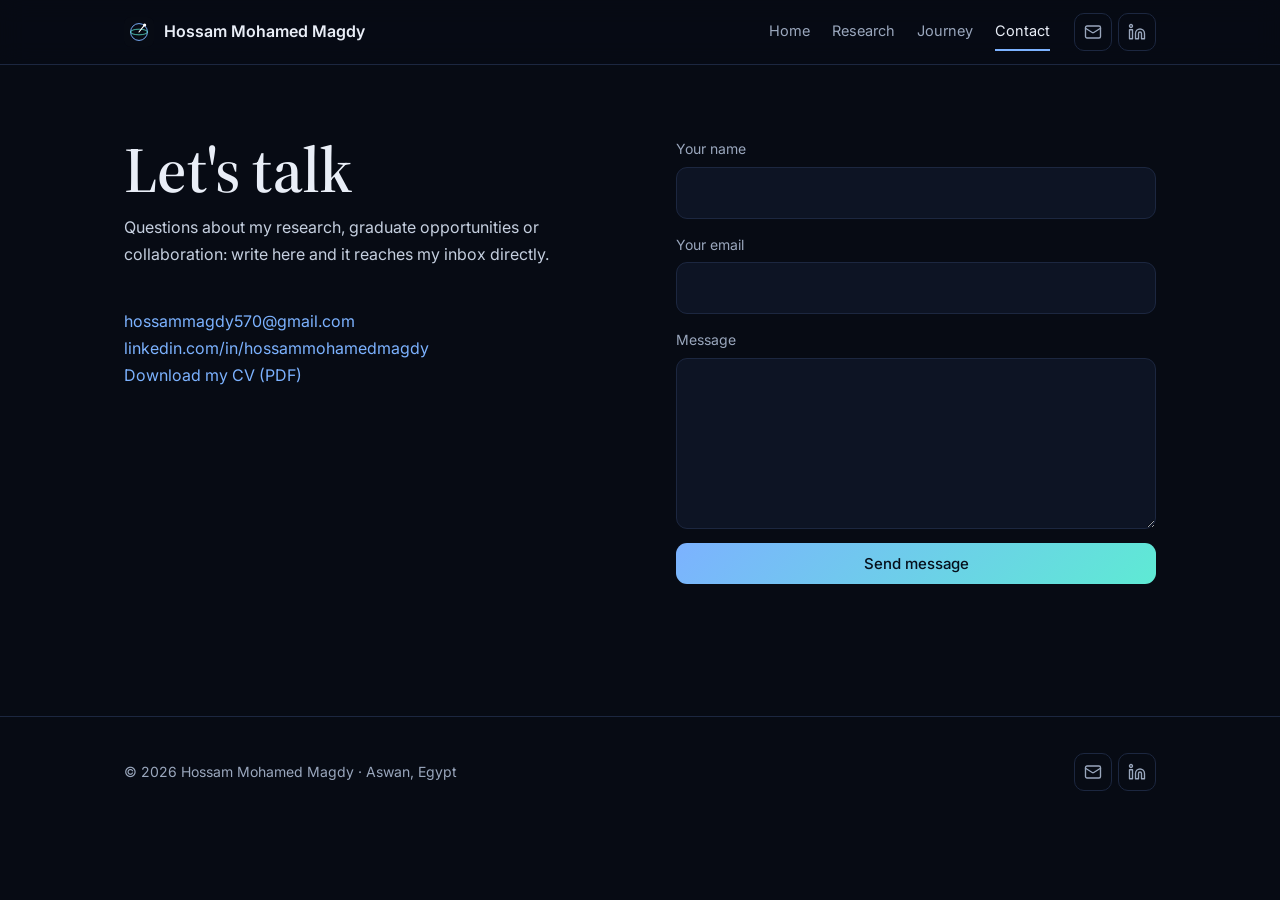
==== contact.html @ 2c3d7d09 "Add files via upload" ====
<!DOCTYPE html><html lang="en"><head><meta charset="utf-8"><meta name="viewport" content="width=device-width,initial-scale=1"><title>Contact | Hossam Mohamed Magdy</title><meta name="description" content="Send a message to Hossam Mohamed Magdy."><meta property="og:title" content="Contact | Hossam Mohamed Magdy"><meta name="theme-color" content="#070b14"><link rel="icon" href="icon.svg" type="image/svg+xml"><link rel="preconnect" href="https://fonts.googleapis.com"><link rel="preconnect" href="https://fonts.gstatic.com" crossorigin><link href="https://fonts.googleapis.com/css2?family=Inter:wght@400;500;600&family=Source+Serif+4:opsz,wght@8..60,400;8..60,600&display=swap" rel="stylesheet"><link rel="stylesheet" href="style.css"></head><body data-p="contact.html"><header id="nav"></header><main>
<div class="w two" style="padding:72px 24px 96px;gap:72px"><div><h1>Let's talk</h1><p class="sub">Questions about my research, graduate opportunities or collaboration: write here and it reaches my inbox directly.</p>
<p><a href="mailto:hossammagdy570@gmail.com">hossammagdy570@gmail.com</a><br><a href="https://www.linkedin.com/in/hossammohamedmagdy/" target="_blank" rel="noopener">linkedin.com/in/hossammohamedmagdy</a><br><a href="files/cv.pdf">Download my CV (PDF)</a></p></div>
<form id="cf"><label>Your name<input name="name" required autocomplete="name"></label><label>Your email<input name="email" type="email" required autocomplete="email"></label><label>Message<textarea name="message" rows="6" required></textarea></label><input type="checkbox" name="botcheck" tabindex="-1" style="display:none"><button class="bt p" type="submit">Send message</button><div id="fs" role="status"></div></form></div></main><footer id="ft"></footer><script src="app.js"></script></body></html>
---- style.css ----
:root{--bg:#070b14;--bg2:#0d1424;--fg:#e9eef7;--mut:#9aa7bd;--line:#1c2740;--a:#7cb2ff;--b:#5eead4;--serif:"Source Serif 4",Georgia,serif;--sans:Inter,system-ui,sans-serif}
*{box-sizing:border-box}html{scroll-behavior:smooth;scroll-padding-top:80px}
body{margin:0;background:var(--bg);color:var(--fg);font:16px/1.7 var(--sans);-webkit-font-smoothing:antialiased;animation:fd .6s}
@keyframes fd{from{opacity:0}}
a{color:var(--a);text-decoration:none}a:focus-visible,button:focus-visible,input:focus-visible,textarea:focus-visible{outline:2px solid var(--b);outline-offset:3px;border-radius:6px}
.w{max-width:1080px;margin:0 auto;padding:0 24px}
#nav{position:sticky;top:0;z-index:9;background:rgba(7,11,20,.8);backdrop-filter:blur(12px);border-bottom:1px solid var(--line)}
#nav .w{display:flex;align-items:center;gap:24px;height:64px}
.logo{display:flex;align-items:center;gap:10px;color:var(--fg);font-weight:600}.logo img{width:30px;height:30px}
.mn{margin-left:auto;display:flex;gap:22px;font-size:14.5px}.mn a{color:var(--mut);padding:6px 0;border-bottom:2px solid transparent}.mn a:hover,.mn a.on{color:var(--fg);border-color:var(--a)}
.so{display:flex;gap:6px}.so a,.ib{width:38px;height:38px;display:grid;place-items:center;border:1px solid var(--line);border-radius:10px;color:var(--mut);transition:.25s}.so a:hover{color:var(--bg);background:var(--b);border-color:var(--b);transform:translateY(-2px)}
.so svg,.ib svg{width:18px;height:18px}
h1,h2,h3{font-family:var(--serif);font-weight:600;letter-spacing:-.01em;margin:0}
h1{font-size:clamp(38px,6vw,64px);line-height:1.04}h2{font-size:clamp(28px,3.6vw,40px);line-height:1.15}h3{font-size:21px;line-height:1.3}
.hero{display:grid;grid-template-columns:1.05fr .95fr;gap:24px;align-items:center;min-height:calc(100vh - 64px);padding:40px 0}
.ph{width:132px;height:132px;border-radius:50%;padding:3px;background:conic-gradient(from 0deg,var(--a),var(--b),var(--a));animation:sp 8s linear infinite;margin-bottom:26px}
.ph>div{width:100%;height:100%;border-radius:50%;background:var(--bg2);display:grid;place-items:center;font:600 38px var(--serif);position:relative;overflow:hidden;animation:sp 8s linear infinite reverse}
.ph img{position:absolute;inset:0;width:100%;height:100%;object-fit:cover}
@keyframes sp{to{transform:rotate(360deg)}}
.role{color:var(--b);font-size:15px;margin:14px 0 18px}.lead{font:400 20px/1.6 var(--serif);color:#cfd8e6;max-width:34em;margin:0 0 26px}
.btns{display:flex;flex-wrap:wrap;gap:12px}.bt{padding:11px 20px;border-radius:11px;border:1px solid var(--line);color:var(--fg);font-weight:500;font-size:15px;transition:.25s;background:transparent;cursor:pointer;font-family:inherit}
.bt.p{background:linear-gradient(135deg,var(--a),var(--b));color:#06101c;border:0}.bt:hover{transform:translateY(-2px);border-color:var(--a)}
#bloch{width:100%;aspect-ratio:1;max-width:520px;justify-self:center}
.now{margin-top:26px;color:var(--mut);font-size:14.5px;padding-left:14px;border-left:2px solid var(--b)}
.st{display:grid;grid-template-columns:repeat(4,1fr);border-block:1px solid var(--line)}.st div{padding:26px 20px;border-left:1px solid var(--line)}.st div:first-child{border:0}
.st b{display:block;font:600 34px var(--serif);color:var(--fg)}.st span{color:var(--mut);font-size:14px}
section{padding:88px 0}.sub{color:var(--mut);max-width:44em;margin:10px 0 40px}
.g3{display:grid;grid-template-columns:repeat(3,1fr);gap:22px}
.cd{background:var(--bg2);border:1px solid var(--line);border-radius:16px;overflow:hidden;transition:.35s;display:flex;flex-direction:column;color:var(--fg)}.cd:hover{transform:translateY(-6px);border-color:var(--a);box-shadow:0 18px 50px -20px rgba(124,178,255,.35)}
.cd .im{height:190px;background:#0a1020;overflow:hidden}.cd .im img,.cd .im canvas{width:100%;height:100%;object-fit:cover;transition:transform .6s}.cd:hover .im img{transform:scale(1.05)}
.cd .tx{padding:22px}.cd p{color:var(--mut);font-size:15px;margin:8px 0 0}.tag{font-size:13px;color:var(--b)}
.two{display:grid;grid-template-columns:1fr 1fr;gap:56px;align-items:start}.two p{color:#c5cfdf}
.pj{display:grid;grid-template-columns:1fr 1fr;gap:44px;padding:64px 0;border-top:1px solid var(--line);align-items:start}
.pj .vis{position:sticky;top:90px;border:1px solid var(--line);border-radius:16px;overflow:hidden;background:#0a1020}.pj .vis canvas,.pj .vis img{width:100%;display:block}
.pj dl{margin:22px 0 0}.pj dt{font:600 13px var(--sans);color:var(--b);margin-top:18px}.pj dd{margin:4px 0 0;color:#c5cfdf}
.meta{color:var(--mut);font-size:14px;margin:8px 0 0}
.gal{display:grid;grid-template-columns:repeat(auto-fill,minmax(300px,1fr));gap:18px;margin-top:20px}.gal a{color:var(--mut);font-size:13.5px}.gal img{width:100%;border-radius:12px;border:1px solid var(--line);background:#fff;margin-bottom:8px;transition:.3s}.gal a:hover img{transform:scale(1.02);border-color:var(--a)}
.tl{position:relative;margin-left:8px;border-left:1px solid var(--line)}.tl>div{position:relative;padding:0 0 30px 30px}.tl>div:before{content:"";position:absolute;left:-6px;top:8px;width:11px;height:11px;border-radius:50%;background:var(--bg);border:2px solid var(--b)}
.tl small{color:var(--b);font-size:13px}.tl b{display:block;font-size:17px}.tl p{margin:2px 0 0;color:var(--mut);font-size:15px}
.tl img{max-width:360px;width:100%;border-radius:10px;margin-top:12px;border:1px solid var(--line)}
blockquote{margin:0;background:var(--bg2);border:1px solid var(--line);border-radius:16px;padding:26px;font:500 18px/1.55 var(--serif)}blockquote cite{display:block;margin-top:14px;font:14px var(--sans);color:var(--mut)}
.sk{display:grid;grid-template-columns:repeat(3,1fr);gap:22px}.sk div{border-top:1px solid var(--line);padding-top:14px}.sk h3{font:600 15px var(--sans);color:var(--b)}.sk p{margin:6px 0 0;color:#c5cfdf;font-size:15px}
form{display:grid;gap:14px}label{font-size:14px;color:var(--mut);display:grid;gap:6px}
input,textarea{background:var(--bg2);border:1px solid var(--line);color:var(--fg);border-radius:11px;padding:13px 14px;font:inherit}input:focus,textarea:focus{border-color:var(--a)}
#fs{font-size:14.5px;min-height:22px}
footer{border-top:1px solid var(--line);padding:36px 0;color:var(--mut);font-size:14px}footer .w{display:flex;justify-content:space-between;align-items:center;gap:16px;flex-wrap:wrap}
.rv{opacity:0;transform:translateY(22px);transition:opacity .8s,transform .8s}.rv.in{opacity:1;transform:none}
@media(max-width:860px){.hero,.two,.pj{grid-template-columns:1fr}.g3,.sk{grid-template-columns:1fr}.st{grid-template-columns:1fr 1fr}.st div:nth-child(3){border-left:0}.pj .vis{position:static}.mn{gap:14px;font-size:13.5px}.logo span,.so{display:none}#bloch{max-width:340px}.hero{min-height:0}}
@media(prefers-reduced-motion:reduce){*{animation:none!important;transition:none!important}.rv{opacity:1;transform:none}}
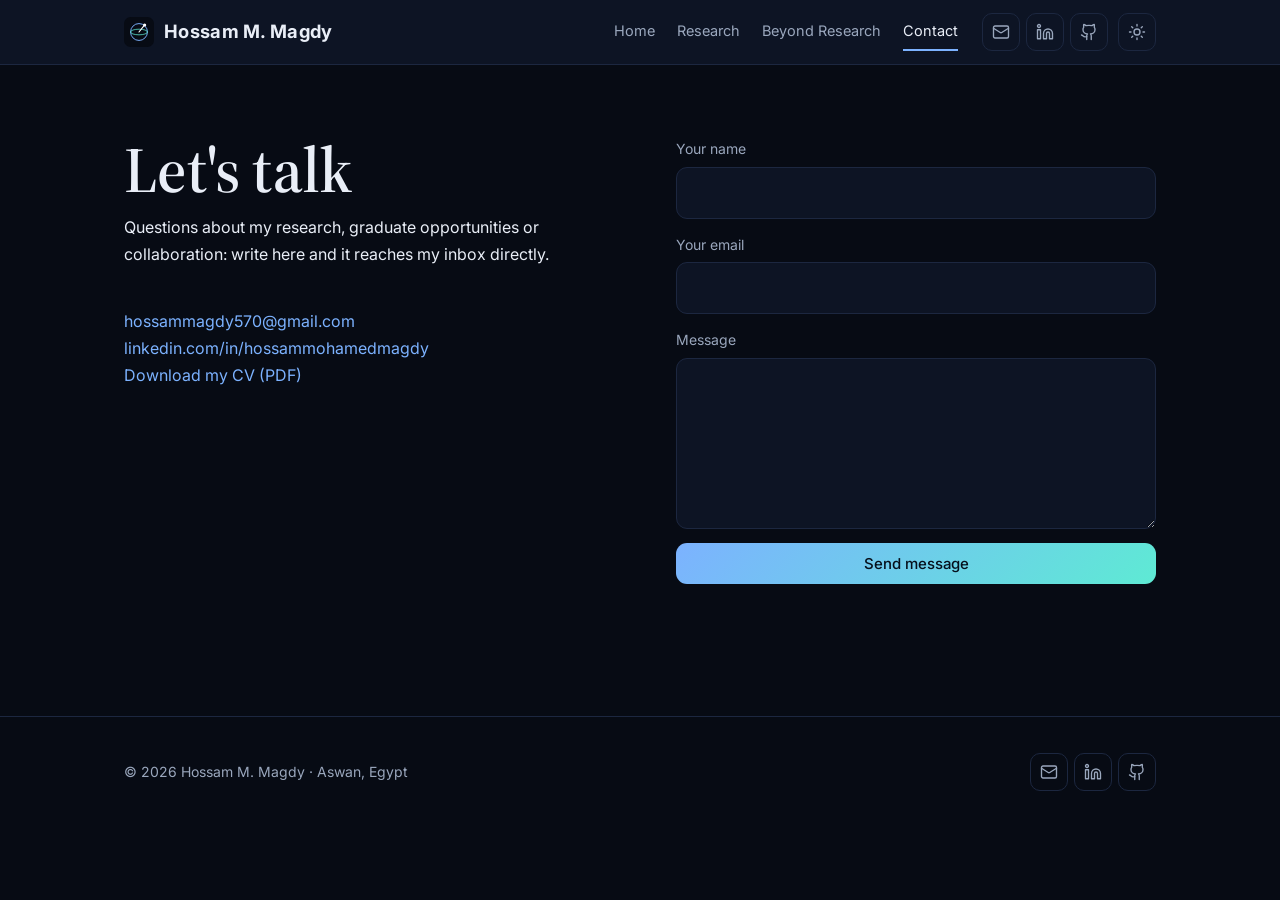
==== commit d098e938: "Enhance contact.html with theme switcher script Added anti-flicker script for theme switcher and imp" ====
--- a/contact.html
+++ b/contact.html
@@ -1,4 +1,60 @@
-<!DOCTYPE html><html lang="en"><head><meta charset="utf-8"><meta name="viewport" content="width=device-width,initial-scale=1"><title>Contact | Hossam Mohamed Magdy</title><meta name="description" content="Send a message to Hossam Mohamed Magdy."><meta property="og:title" content="Contact | Hossam Mohamed Magdy"><meta name="theme-color" content="#070b14"><link rel="icon" href="icon.svg" type="image/svg+xml"><link rel="preconnect" href="https://fonts.googleapis.com"><link rel="preconnect" href="https://fonts.gstatic.com" crossorigin><link href="https://fonts.googleapis.com/css2?family=Inter:wght@400;500;600&family=Source+Serif+4:opsz,wght@8..60,400;8..60,600&display=swap" rel="stylesheet"><link rel="stylesheet" href="style.css"></head><body data-p="contact.html"><header id="nav"></header><main>
-<div class="w two" style="padding:72px 24px 96px;gap:72px"><div><h1>Let's talk</h1><p class="sub">Questions about my research, graduate opportunities or collaboration: write here and it reaches my inbox directly.</p>
-<p><a href="mailto:hossammagdy570@gmail.com">hossammagdy570@gmail.com</a><br><a href="https://www.linkedin.com/in/hossammohamedmagdy/" target="_blank" rel="noopener">linkedin.com/in/hossammohamedmagdy</a><br><a href="files/cv.pdf">Download my CV (PDF)</a></p></div>
-<form id="cf"><label>Your name<input name="name" required autocomplete="name"></label><label>Your email<input name="email" type="email" required autocomplete="email"></label><label>Message<textarea name="message" rows="6" required></textarea></label><input type="checkbox" name="botcheck" tabindex="-1" style="display:none"><button class="bt p" type="submit">Send message</button><div id="fs" role="status"></div></form></div></main><footer id="ft"></footer><script src="app.js"></script></body></html>+<!DOCTYPE html>
+<html lang="en">
+<head>
+  <meta charset="utf-8">
+  <meta name="viewport" content="width=device-width, initial-scale=1">
+  <title>Contact | Hossam Mohamed Magdy</title>
+  <meta name="description" content="Send a message to Hossam Mohamed Magdy.">
+  <meta property="og:title" content="Contact | Hossam Mohamed Magdy">
+  <meta name="theme-color" content="#070b14">
+  <link rel="icon" href="icon.svg" type="image/svg+xml">
+  <link rel="preconnect" href="https://fonts.googleapis.com">
+  <link rel="preconnect" href="https://fonts.gstatic.com" crossorigin>
+  <link href="https://fonts.googleapis.com/css2?family=Inter:wght@400;500;600&family=Source+Serif+4:opsz,wght@8..60,400;8..60,600&display=swap" rel="stylesheet">
+  <link rel="stylesheet" href="style.css">
+  
+  <!-- Anti-flicker script for Theme Switcher -->
+  <script>
+    (function() {
+      const savedTheme = localStorage.getItem("theme") || "dark";
+      document.documentElement.setAttribute("data-theme", savedTheme);
+    })();
+  </script>
+</head>
+<body data-p="contact.html">
+  <header id="nav"></header>
+
+  <main>
+    <div class="w two" style="padding: 72px 24px 96px; gap: 72px;">
+      <div>
+        <h1>Let's talk</h1>
+        <p class="sub">Questions about my research, graduate opportunities or collaboration: write here and it reaches my inbox directly.</p>
+        <p>
+          <a href="mailto:hossammagdy570@gmail.com">hossammagdy570@gmail.com</a><br>
+          <a href="https://www.linkedin.com/in/hossammohamedmagdy/" target="_blank" rel="noopener">linkedin.com/in/hossammohamedmagdy</a><br>
+          <a href="files/cv.pdf">Download my CV (PDF)</a>
+        </p>
+      </div>
+
+      <form id="cf">
+        <label>Your name
+          <input name="name" required autocomplete="name">
+        </label>
+        <label>Your email
+          <input name="email" type="email" required autocomplete="email">
+        </label>
+        <label>Message
+          <textarea name="message" rows="6" required></textarea>
+        </label>
+        <input type="checkbox" name="botcheck" tabindex="-1" style="display: none;">
+        <button class="bt p" type="submit">Send message</button>
+        <div id="fs" role="status"></div>
+      </form>
+    </div>
+  </main>
+
+  <footer id="ft"></footer>
+
+  <script src="app.js"></script>
+</body>
+</html>
--- a/style.css
+++ b/style.css
@@ -1,14 +1,20 @@
 :root{--bg:#070b14;--bg2:#0d1424;--fg:#e9eef7;--mut:#9aa7bd;--line:#1c2740;--a:#7cb2ff;--b:#5eead4;--serif:"Source Serif 4",Georgia,serif;--sans:Inter,system-ui,sans-serif}
-*{box-sizing:border-box}html{scroll-behavior:smooth;scroll-padding-top:80px}
+
+/* الوضع النهاري البيج الهادئ / الأوف وايت */
+[data-theme="light"]{--bg:#f7f4ef;--bg2:#ede8e1;--fg:#1c2433;--mut:#5c687d;--line:#d8d2c7;--a:#1d63b8;--b:#0d9488}
+
+*{box-sizing:border-box;transition:background-color .3s ease,color .3s ease,border-color .3s ease}
+html{scroll-behavior:smooth;scroll-padding-top:80px}
 body{margin:0;background:var(--bg);color:var(--fg);font:16px/1.7 var(--sans);-webkit-font-smoothing:antialiased;animation:fd .6s}
 @keyframes fd{from{opacity:0}}
 a{color:var(--a);text-decoration:none}a:focus-visible,button:focus-visible,input:focus-visible,textarea:focus-visible{outline:2px solid var(--b);outline-offset:3px;border-radius:6px}
 .w{max-width:1080px;margin:0 auto;padding:0 24px}
-#nav{position:sticky;top:0;z-index:9;background:rgba(7,11,20,.8);backdrop-filter:blur(12px);border-bottom:1px solid var(--line)}
+#nav{position:sticky;top:0;z-index:9;background:var(--bg2);backdrop-filter:blur(12px);border-bottom:1px solid var(--line)}
 #nav .w{display:flex;align-items:center;gap:24px;height:64px}
-.logo{display:flex;align-items:center;gap:10px;color:var(--fg);font-weight:600}.logo img{width:30px;height:30px}
+.logo{display:flex;align-items:center;gap:10px;color:var(--fg);font-weight:700;font-family:var(--sans);font-size:1.15rem;letter-spacing:0.3px}
+.logo img{width:30px;height:30px}
 .mn{margin-left:auto;display:flex;gap:22px;font-size:14.5px}.mn a{color:var(--mut);padding:6px 0;border-bottom:2px solid transparent}.mn a:hover,.mn a.on{color:var(--fg);border-color:var(--a)}
-.so{display:flex;gap:6px}.so a,.ib{width:38px;height:38px;display:grid;place-items:center;border:1px solid var(--line);border-radius:10px;color:var(--mut);transition:.25s}.so a:hover{color:var(--bg);background:var(--b);border-color:var(--b);transform:translateY(-2px)}
+.so{display:flex;gap:6px}.so a,.ib{width:38px;height:38px;display:grid;place-items:center;border:1px solid var(--line);border-radius:10px;color:var(--mut);transition:.25s;cursor:pointer;background:transparent}.so a:hover,.ib:hover{color:var(--bg);background:var(--b);border-color:var(--b);transform:translateY(-2px)}
 .so svg,.ib svg{width:18px;height:18px}
 h1,h2,h3{font-family:var(--serif);font-weight:600;letter-spacing:-.01em;margin:0}
 h1{font-size:clamp(38px,6vw,64px);line-height:1.04}h2{font-size:clamp(28px,3.6vw,40px);line-height:1.15}h3{font-size:21px;line-height:1.3}
@@ -17,7 +23,7 @@
 .ph>div{width:100%;height:100%;border-radius:50%;background:var(--bg2);display:grid;place-items:center;font:600 38px var(--serif);position:relative;overflow:hidden;animation:sp 8s linear infinite reverse}
 .ph img{position:absolute;inset:0;width:100%;height:100%;object-fit:cover}
 @keyframes sp{to{transform:rotate(360deg)}}
-.role{color:var(--b);font-size:15px;margin:14px 0 18px}.lead{font:400 20px/1.6 var(--serif);color:#cfd8e6;max-width:34em;margin:0 0 26px}
+.role{color:var(--b);font-size:15px;margin:14px 0 18px}.lead{font:400 20px/1.6 var(--serif);color:var(--fg);max-width:34em;margin:0 0 26px}
 .btns{display:flex;flex-wrap:wrap;gap:12px}.bt{padding:11px 20px;border-radius:11px;border:1px solid var(--line);color:var(--fg);font-weight:500;font-size:15px;transition:.25s;background:transparent;cursor:pointer;font-family:inherit}
 .bt.p{background:linear-gradient(135deg,var(--a),var(--b));color:#06101c;border:0}.bt:hover{transform:translateY(-2px);border-color:var(--a)}
 #bloch{width:100%;aspect-ratio:1;max-width:520px;justify-self:center}
@@ -27,19 +33,19 @@
 section{padding:88px 0}.sub{color:var(--mut);max-width:44em;margin:10px 0 40px}
 .g3{display:grid;grid-template-columns:repeat(3,1fr);gap:22px}
 .cd{background:var(--bg2);border:1px solid var(--line);border-radius:16px;overflow:hidden;transition:.35s;display:flex;flex-direction:column;color:var(--fg)}.cd:hover{transform:translateY(-6px);border-color:var(--a);box-shadow:0 18px 50px -20px rgba(124,178,255,.35)}
-.cd .im{height:190px;background:#0a1020;overflow:hidden}.cd .im img,.cd .im canvas{width:100%;height:100%;object-fit:cover;transition:transform .6s}.cd:hover .im img{transform:scale(1.05)}
+.cd .im{height:190px;background:var(--bg);overflow:hidden}.cd .im img,.cd .im canvas{width:100%;height:100%;object-fit:cover;transition:transform .6s}.cd:hover .im img{transform:scale(1.05)}
 .cd .tx{padding:22px}.cd p{color:var(--mut);font-size:15px;margin:8px 0 0}.tag{font-size:13px;color:var(--b)}
-.two{display:grid;grid-template-columns:1fr 1fr;gap:56px;align-items:start}.two p{color:#c5cfdf}
+.two{display:grid;grid-template-columns:1fr 1fr;gap:56px;align-items:start}.two p{color:var(--fg)}
 .pj{display:grid;grid-template-columns:1fr 1fr;gap:44px;padding:64px 0;border-top:1px solid var(--line);align-items:start}
-.pj .vis{position:sticky;top:90px;border:1px solid var(--line);border-radius:16px;overflow:hidden;background:#0a1020}.pj .vis canvas,.pj .vis img{width:100%;display:block}
-.pj dl{margin:22px 0 0}.pj dt{font:600 13px var(--sans);color:var(--b);margin-top:18px}.pj dd{margin:4px 0 0;color:#c5cfdf}
+.pj .vis{position:sticky;top:90px;border:1px solid var(--line);border-radius:16px;overflow:hidden;background:var(--bg2)}.pj .vis canvas,.pj .vis img{width:100%;display:block}
+.pj dl{margin:22px 0 0}.pj dt{font:600 13px var(--sans);color:var(--b);margin-top:18px}.pj dd{margin:4px 0 0;color:var(--fg)}
 .meta{color:var(--mut);font-size:14px;margin:8px 0 0}
-.gal{display:grid;grid-template-columns:repeat(auto-fill,minmax(300px,1fr));gap:18px;margin-top:20px}.gal a{color:var(--mut);font-size:13.5px}.gal img{width:100%;border-radius:12px;border:1px solid var(--line);background:#fff;margin-bottom:8px;transition:.3s}.gal a:hover img{transform:scale(1.02);border-color:var(--a)}
+.gal{display:grid;grid-template-columns:repeat(auto-fill,minmax(300px,1fr));gap:18px;margin-top:20px}.gal a{color:var(--mut);font-size:13.5px}.gal img{width:100%;border-radius:12px;border:1px solid var(--line);background:var(--bg2);margin-bottom:8px;transition:.3s}.gal a:hover img{transform:scale(1.02);border-color:var(--a)}
 .tl{position:relative;margin-left:8px;border-left:1px solid var(--line)}.tl>div{position:relative;padding:0 0 30px 30px}.tl>div:before{content:"";position:absolute;left:-6px;top:8px;width:11px;height:11px;border-radius:50%;background:var(--bg);border:2px solid var(--b)}
 .tl small{color:var(--b);font-size:13px}.tl b{display:block;font-size:17px}.tl p{margin:2px 0 0;color:var(--mut);font-size:15px}
 .tl img{max-width:360px;width:100%;border-radius:10px;margin-top:12px;border:1px solid var(--line)}
 blockquote{margin:0;background:var(--bg2);border:1px solid var(--line);border-radius:16px;padding:26px;font:500 18px/1.55 var(--serif)}blockquote cite{display:block;margin-top:14px;font:14px var(--sans);color:var(--mut)}
-.sk{display:grid;grid-template-columns:repeat(3,1fr);gap:22px}.sk div{border-top:1px solid var(--line);padding-top:14px}.sk h3{font:600 15px var(--sans);color:var(--b)}.sk p{margin:6px 0 0;color:#c5cfdf;font-size:15px}
+.sk{display:grid;grid-template-columns:repeat(3,1fr);gap:22px}.sk div{border-top:1px solid var(--line);padding-top:14px}.sk h3{font:600 15px var(--sans);color:var(--b)}.sk p{margin:6px 0 0;color:var(--fg);font-size:15px}
 form{display:grid;gap:14px}label{font-size:14px;color:var(--mut);display:grid;gap:6px}
 input,textarea{background:var(--bg2);border:1px solid var(--line);color:var(--fg);border-radius:11px;padding:13px 14px;font:inherit}input:focus,textarea:focus{border-color:var(--a)}
 #fs{font-size:14.5px;min-height:22px}
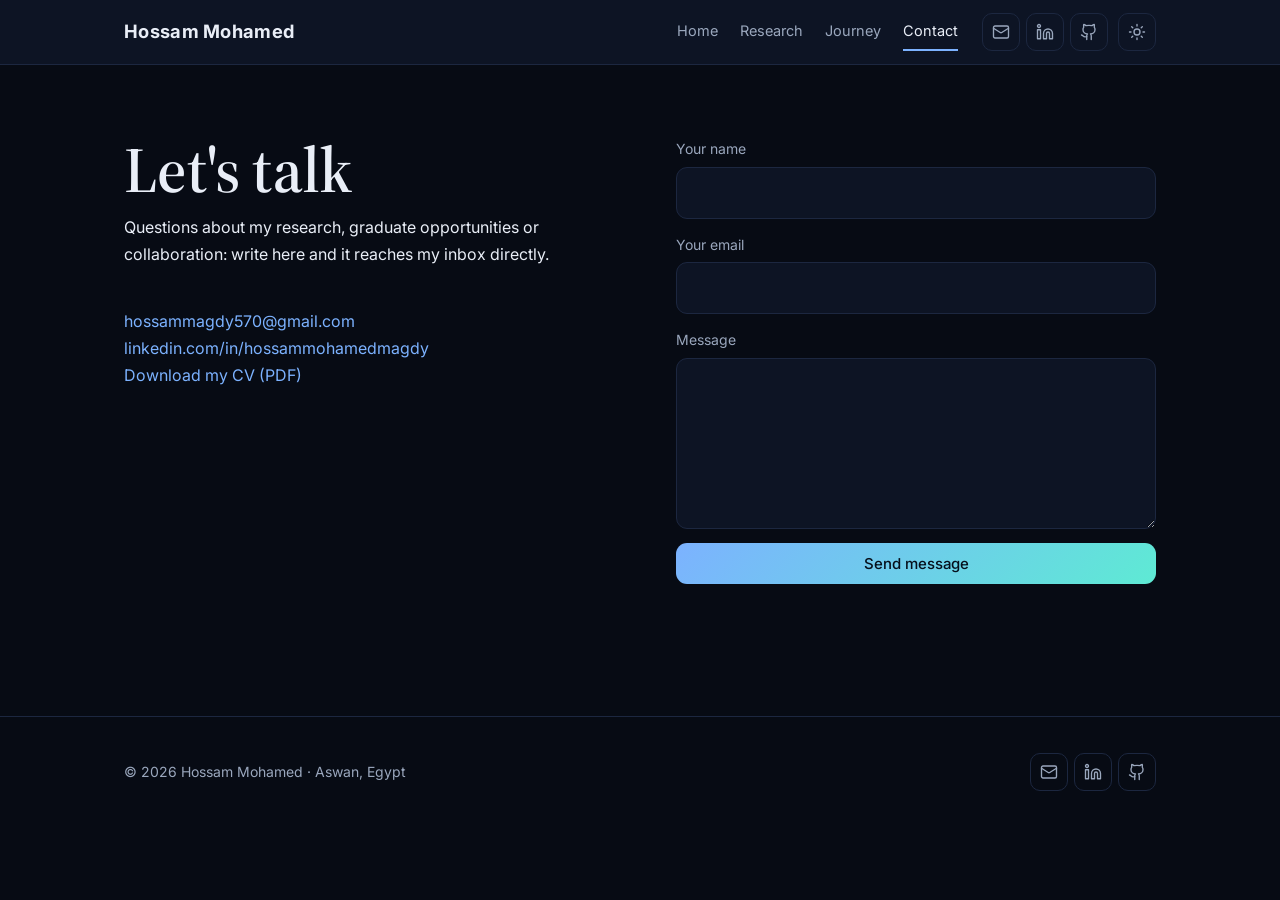
==== commit cccdec45: "Add files via upload" ====
--- a/contact.html
+++ b/contact.html
@@ -3,7 +3,7 @@
 <head>
   <meta charset="utf-8">
   <meta name="viewport" content="width=device-width, initial-scale=1">
-  <title>Contact | Hossam Mohamed Magdy</title>
+  <title>Contact | Hossam Mohamed</title>
   <meta name="description" content="Send a message to Hossam Mohamed Magdy.">
   <meta property="og:title" content="Contact | Hossam Mohamed Magdy">
   <meta name="theme-color" content="#070b14">
--- a/style.css
+++ b/style.css
@@ -53,3 +53,35 @@
 .rv{opacity:0;transform:translateY(22px);transition:opacity .8s,transform .8s}.rv.in{opacity:1;transform:none}
 @media(max-width:860px){.hero,.two,.pj{grid-template-columns:1fr}.g3,.sk{grid-template-columns:1fr}.st{grid-template-columns:1fr 1fr}.st div:nth-child(3){border-left:0}.pj .vis{position:static}.mn{gap:14px;font-size:13.5px}.logo span,.so{display:none}#bloch{max-width:340px}.hero{min-height:0}}
 @media(prefers-reduced-motion:reduce){*{animation:none!important;transition:none!important}.rv{opacity:1;transform:none}}
+
+/* ===== v3: olive accents, journey, fixes ===== */
+:root{--ol:#1e2815;--olf:#e8edda;--olk:#c9d99a;--q:"Newsreader",Georgia,serif}
+[data-theme="light"]{--ol:#55643a;--olf:#f5f2e8;--olk:#e3efb8}
+.hero{padding:40px 24px}
+.ol{background:var(--ol);color:var(--olf)}.ol h2,.ol h3,.ol p,.ol .sub,.ol .two p{color:var(--olf)}.ol .sub{opacity:.85}.ol a:not(.bt){color:var(--olk)}
+.ol .bt{border-color:rgba(255,255,255,.35);color:var(--olf)}.ol .bt.p{background:var(--olf);color:#27321a;border:0}
+.pic{margin:0;border-radius:18px;overflow:hidden;border:1px solid rgba(255,255,255,.2);box-shadow:0 24px 60px -24px rgba(0,0,0,.5)}.pic img{width:100%;display:block;aspect-ratio:4/4.6;object-fit:cover}
+.pic figcaption{padding:10px 14px;font-size:13px;background:rgba(0,0,0,.25);color:var(--olf)}
+.g4{display:grid;grid-template-columns:repeat(2,1fr);gap:22px}
+blockquote{font:italic 500 20px/1.6 var(--q)}blockquote cite{font:normal 14px/1.5 var(--sans)}blockquote cite a{display:inline-block;margin-top:4px;word-break:break-all}
+.chips{display:flex;flex-wrap:wrap;gap:10px;margin:20px 0 0}.chips span{border:1px solid var(--line);border-radius:12px;padding:9px 13px;font-size:13px;color:var(--mut);background:var(--bg2);line-height:1.35}.chips b{display:block;color:var(--fg);font:600 19px var(--serif)}
+.pj ul{margin:6px 0 0;padding-left:18px;color:var(--fg)}.pj li{margin:4px 0}
+.edu{display:grid;grid-template-columns:1.2fr 1fr;gap:32px;background:var(--bg2);border:1px solid var(--line);border-radius:18px;padding:28px;margin:0 0 44px}
+.edu h3{font-size:22px}.edu p{margin:6px 0 0;color:var(--mut);font-size:15px}.edu .chips{margin:0}
+.fl{display:flex;flex-wrap:wrap;gap:8px;margin:0 0 28px;position:sticky;top:64px;z-index:5;background:var(--bg);padding:12px 0}
+.fl button{font:500 14px var(--sans);padding:8px 15px;border-radius:999px;border:1px solid var(--line);background:transparent;color:var(--mut);cursor:pointer;transition:.2s}
+.fl button:hover{border-color:var(--a);color:var(--fg)}.fl button.on{background:var(--ol);border-color:var(--ol);color:var(--olf)}
+.yg{display:grid;grid-template-columns:100px 1fr;gap:28px;padding:30px 0;border-top:1px solid var(--line)}.yg>h3{font:600 28px var(--serif);color:var(--b);position:sticky;top:130px;align-self:start}
+.it{display:grid;gap:12px}
+.jc{all:unset;box-sizing:border-box;cursor:pointer;display:grid;grid-template-columns:1fr auto;gap:4px 16px;align-items:center;background:var(--bg2);border:1px solid var(--line);border-radius:14px;padding:16px 20px;transition:.25s}
+.jc:hover,.jc:focus-visible{border-color:var(--a);transform:translateX(4px)}.jc:focus-visible{outline:2px solid var(--b)}
+.jc .k{grid-column:1;font:600 12px var(--sans);letter-spacing:.06em;text-transform:uppercase;color:var(--b)}.jc b{grid-column:1;font:600 17px/1.35 var(--serif);color:var(--fg)}.jc em{grid-column:1;font-style:normal;color:var(--mut);font-size:14px}
+.jc i{grid-column:2;grid-row:1/4;font-style:normal;font-size:13px;color:var(--a);border:1px solid var(--line);border-radius:999px;padding:5px 12px;white-space:nowrap}
+dialog{background:var(--bg2);color:var(--fg);border:1px solid var(--line);border-radius:20px;max-width:680px;width:calc(100% - 28px);padding:32px;max-height:86vh;overflow:auto}
+dialog::backdrop{background:rgba(5,8,14,.62);backdrop-filter:blur(4px)}
+dialog .k{font:600 12px var(--sans);letter-spacing:.06em;text-transform:uppercase;color:var(--b)}dialog h3{font-size:26px;margin:6px 0 4px}dialog .o{color:var(--mut);margin:0 0 16px;font-size:15px}
+dialog ul{padding-left:20px;margin:0}dialog li{margin:9px 0;color:var(--fg)}
+.dx{position:absolute;top:14px;right:14px;width:36px;height:36px;border-radius:50%;border:1px solid var(--line);background:transparent;color:var(--fg);font-size:20px;cursor:pointer}.dx:hover{border-color:var(--a)}
+.hn{display:grid;grid-template-columns:repeat(3,1fr);gap:18px}.hn div{background:var(--bg2);border:1px solid var(--line);border-radius:14px;padding:20px}.hn b{font:600 17px/1.35 var(--serif);display:block}.hn span{color:var(--mut);font-size:14px}
+.lg{display:flex;flex-wrap:wrap;gap:14px 36px;margin-top:34px;padding-top:22px;border-top:1px solid var(--line)}.lg h3{font:600 15px var(--sans);color:var(--b);width:100%}.lg span{color:var(--fg)}.lg small{color:var(--mut);font-size:14px}
+@media(max-width:860px){.g4,.hn,.edu{grid-template-columns:1fr}.yg{grid-template-columns:1fr;gap:10px}.yg>h3{position:static}.fl{top:64px}.jc i{display:none}dialog{padding:24px}}
